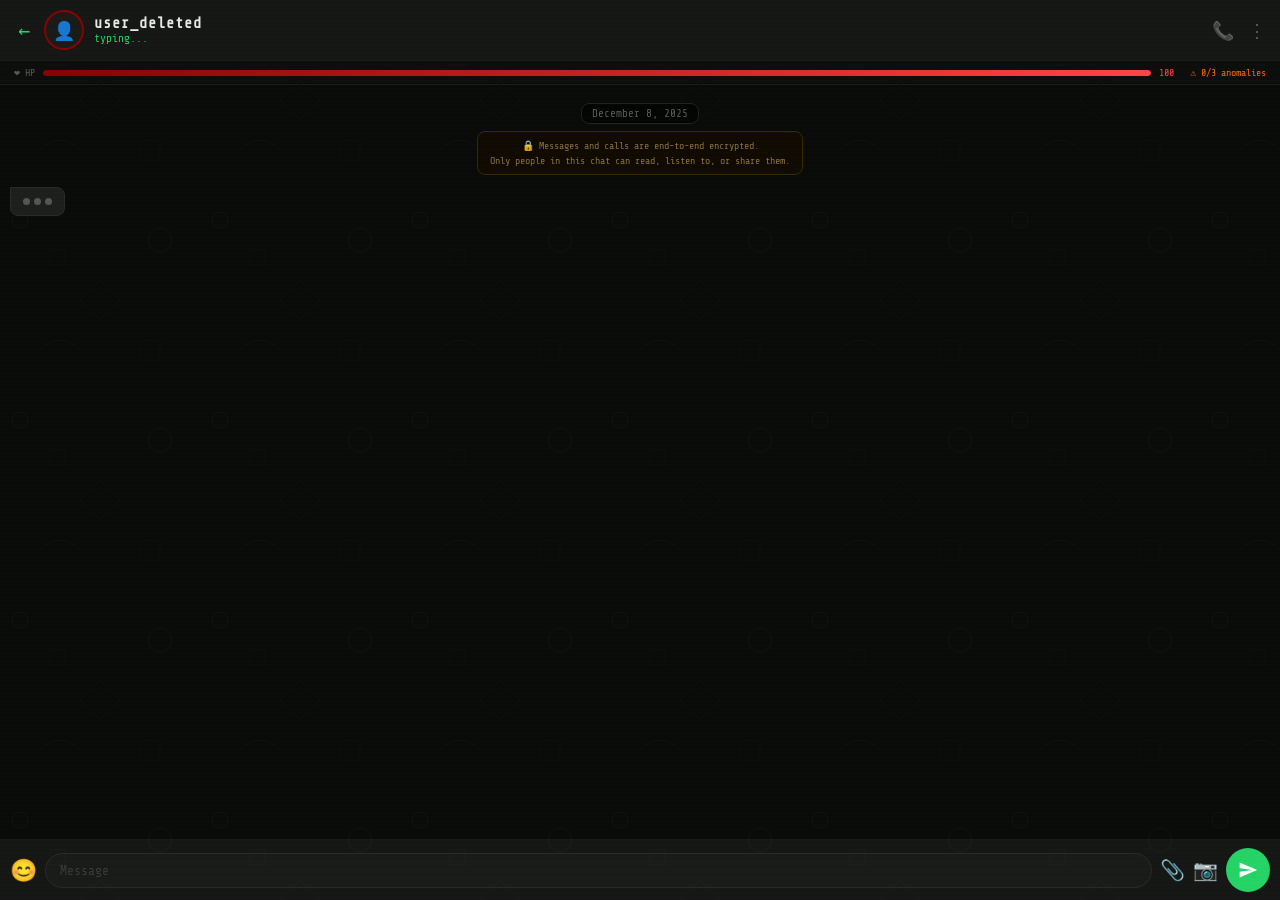
==== public/Unknown_Contact.html @ 088499f4 "Add files via upload" ====
<!DOCTYPE html>
<html lang="id">
<head>
<meta charset="UTF-8">
<meta name="viewport" content="width=device-width, initial-scale=1.0, user-scalable=no">
<title>UNKNOWN_CONTACT</title>
<style>
  @import url('https://fonts.googleapis.com/css2?family=Share+Tech+Mono&family=Creepster&display=swap');

  :root {
    --bg-dark: #0a0a0a;
    --bg-chat: #111111;
    --bg-pattern: #141414;
    --bubble-them: #1e1e1e;
    --bubble-us: #1a3a2a;
    --text-main: #e8e8e8;
    --text-dim: #5a5a5a;
    --text-time: #4a4a4a;
    --accent-green: #25d366;
    --accent-red: #ff2222;
    --accent-blood: #8b0000;
    --header-bg: #161616;
    --input-bg: #1a1a1a;
    --anomaly-color: #ff0000;
    --safe-color: #25d366;
    --warning: #ff6600;
  }

  * { margin: 0; padding: 0; box-sizing: border-box; -webkit-tap-highlight-color: transparent; }

  body {
    font-family: 'Share Tech Mono', monospace;
    background: var(--bg-dark);
    color: var(--text-main);
    height: 100dvh;
    display: flex;
    flex-direction: column;
    overflow: hidden;
    position: relative;
  }

  /* GLITCH OVERLAY */
  body::before {
    content: '';
    position: fixed;
    inset: 0;
    background: repeating-linear-gradient(0deg, transparent, transparent 2px, rgba(0,255,0,0.01) 2px, rgba(0,255,0,0.01) 4px);
    pointer-events: none;
    z-index: 9999;
    animation: scanline 8s linear infinite;
  }

  @keyframes scanline {
    0% { background-position: 0 0; }
    100% { background-position: 0 100vh; }
  }

  /* HEADER */
  .header {
    background: var(--header-bg);
    padding: 10px 14px;
    display: flex;
    align-items: center;
    gap: 10px;
    border-bottom: 1px solid #1a1a1a;
    z-index: 100;
    flex-shrink: 0;
  }

  .header-back {
    color: var(--accent-green);
    font-size: 20px;
    cursor: pointer;
    padding: 4px;
  }

  .header-avatar {
    width: 40px;
    height: 40px;
    border-radius: 50%;
    background: #1a1a1a;
    border: 2px solid var(--accent-blood);
    display: flex;
    align-items: center;
    justify-content: center;
    font-size: 18px;
    overflow: hidden;
    position: relative;
    flex-shrink: 0;
  }

  .header-avatar.glitch-avatar {
    animation: avatarGlitch 0.3s steps(2) infinite;
  }

  @keyframes avatarGlitch {
    0% { filter: hue-rotate(0deg); }
    50% { filter: hue-rotate(180deg) saturate(3); }
    100% { filter: hue-rotate(0deg); }
  }

  .header-info { flex: 1; }
  .header-name { font-size: 15px; font-weight: bold; color: var(--text-main); letter-spacing: 1px; }
  .header-status { font-size: 11px; color: var(--text-dim); }
  .header-status.typing { color: var(--accent-green); animation: blink 1s infinite; }
  .header-status.danger { color: var(--accent-red); animation: blink 0.3s infinite; }

  @keyframes blink { 0%,100%{opacity:1} 50%{opacity:0} }

  .header-icons { display: flex; gap: 14px; color: var(--text-dim); font-size: 18px; }

  /* HP BAR */
  .hp-bar-container {
    background: #0d0d0d;
    padding: 6px 14px;
    display: flex;
    align-items: center;
    gap: 8px;
    border-bottom: 1px solid #1a1a1a;
    flex-shrink: 0;
  }

  .hp-label { font-size: 10px; color: var(--text-dim); white-space: nowrap; }
  .hp-bar {
    flex: 1;
    height: 6px;
    background: #2a0000;
    border-radius: 3px;
    overflow: hidden;
  }
  .hp-fill {
    height: 100%;
    background: linear-gradient(90deg, var(--accent-blood), #ff4444);
    border-radius: 3px;
    transition: width 0.5s ease;
    width: 100%;
  }
  .hp-value { font-size: 10px; color: #ff4444; white-space: nowrap; }
  .anomaly-counter { font-size: 10px; color: var(--warning); margin-left: 8px; white-space: nowrap; }

  /* CHAT AREA */
  .chat-bg {
    flex: 1;
    overflow-y: auto;
    position: relative;
    padding: 8px 10px 12px;
    scroll-behavior: smooth;
  }

  .chat-bg::-webkit-scrollbar { width: 3px; }
  .chat-bg::-webkit-scrollbar-track { background: transparent; }
  .chat-bg::-webkit-scrollbar-thumb { background: #2a2a2a; border-radius: 2px; }

  /* WA-style background pattern */
  .chat-bg::before {
    content: '';
    position: fixed;
    inset: 0;
    background-image:
      url("data:image/svg+xml,%3Csvg xmlns='http://www.w3.org/2000/svg' width='200' height='200'%3E%3Ccircle cx='20' cy='20' r='8' fill='none' stroke='%23ffffff08' stroke-width='1'/%3E%3Crect x='50' y='50' width='15' height='15' fill='none' stroke='%23ffffff06' stroke-width='1'/%3E%3Cpath d='M100 80 L120 100 L100 120 L80 100Z' fill='none' stroke='%23ffffff05' stroke-width='1'/%3E%3Ccircle cx='160' cy='40' r='12' fill='none' stroke='%23ffffff07' stroke-width='1'/%3E%3Crect x='140' y='140' width='20' height='20' rx='3' fill='none' stroke='%23ffffff05' stroke-width='1'/%3E%3Cpath d='M40 150 Q60 130 80 150' fill='none' stroke='%23ffffff06' stroke-width='1'/%3E%3C/svg%3E");
    background-size: 200px 200px;
    opacity: 1;
    pointer-events: none;
    z-index: 0;
  }

  .date-divider {
    text-align: center;
    margin: 10px 0;
    position: relative;
    z-index: 1;
  }

  .date-divider span {
    background: rgba(0,0,0,0.6);
    color: var(--text-dim);
    font-size: 11px;
    padding: 3px 10px;
    border-radius: 8px;
    border: 1px solid #222;
  }

  .enc-notice {
    text-align: center;
    margin: 6px 0 12px;
    position: relative;
    z-index: 1;
  }

  .enc-notice p {
    background: rgba(20,10,0,0.7);
    color: #8a7040;
    font-size: 10px;
    padding: 6px 12px;
    border-radius: 8px;
    border: 1px solid #3a2800;
    display: inline-block;
    line-height: 1.5;
  }

  /* MESSAGES */
  .msg-row {
    display: flex;
    margin: 2px 0;
    position: relative;
    z-index: 1;
  }

  .msg-row.them { justify-content: flex-start; }
  .msg-row.us { justify-content: flex-end; }

  .bubble {
    max-width: 75%;
    padding: 7px 10px;
    border-radius: 8px;
    font-size: 13px;
    line-height: 1.5;
    position: relative;
    animation: bubbleIn 0.2s ease;
    word-break: break-word;
  }

  @keyframes bubbleIn {
    from { opacity: 0; transform: scale(0.9) translateY(6px); }
    to { opacity: 1; transform: scale(1) translateY(0); }
  }

  .bubble.them {
    background: var(--bubble-them);
    border-radius: 0 8px 8px 8px;
    border: 1px solid #2a2a2a;
  }

  .bubble.us {
    background: var(--bubble-us);
    border-radius: 8px 8px 0 8px;
    border: 1px solid #1a3a2a;
  }

  .bubble.anomaly {
    background: rgba(80,0,0,0.4) !important;
    border: 1px solid var(--accent-blood) !important;
    animation: anomalyPulse 0.5s ease, bubbleIn 0.2s ease !important;
    color: #ff8888;
  }

  @keyframes anomalyPulse {
    0% { box-shadow: 0 0 0 0 rgba(255,0,0,0.6); }
    50% { box-shadow: 0 0 20px 8px rgba(255,0,0,0.3); }
    100% { box-shadow: 0 0 0 0 rgba(255,0,0,0); }
  }

  .bubble .sender-name {
    font-size: 10px;
    color: var(--accent-blood);
    font-weight: bold;
    margin-bottom: 2px;
    letter-spacing: 1px;
  }

  .bubble .msg-time {
    font-size: 10px;
    color: var(--text-time);
    text-align: right;
    margin-top: 2px;
  }

  .bubble.us .msg-time::after {
    content: ' ✓✓';
    color: #25d366;
  }

  /* IMAGE MESSAGE */
  .msg-img {
    width: 200px;
    height: 150px;
    object-fit: cover;
    border-radius: 6px;
    display: block;
    cursor: pointer;
    filter: brightness(0.7) contrast(1.2);
    transition: filter 0.3s;
  }

  .msg-img:hover { filter: brightness(0.9) contrast(1); }

  /* ANOMALY WARNING */
  .anomaly-warning {
    position: fixed;
    inset: 0;
    background: rgba(150,0,0,0.15);
    border: 3px solid var(--accent-blood);
    pointer-events: none;
    z-index: 9998;
    animation: warningFlash 0.5s ease;
    display: none;
  }

  @keyframes warningFlash {
    0% { opacity: 1; }
    100% { opacity: 0; }
  }

  /* CHOICE BUTTONS */
  .choice-area {
    padding: 6px 10px;
    display: flex;
    gap: 6px;
    flex-wrap: wrap;
    background: #0d0d0d;
    border-top: 1px solid #1a1a1a;
    flex-shrink: 0;
  }

  .choice-btn {
    flex: 1;
    min-width: 120px;
    padding: 8px 10px;
    background: #1a1a1a;
    border: 1px solid #2a2a2a;
    border-radius: 20px;
    color: var(--text-main);
    font-family: 'Share Tech Mono', monospace;
    font-size: 11px;
    cursor: pointer;
    text-align: center;
    transition: all 0.2s;
    line-height: 1.3;
  }

  .choice-btn:hover { background: #252525; border-color: #3a3a3a; }
  .choice-btn.anomaly-btn { border-color: var(--accent-blood); color: #ff4444; }
  .choice-btn.safe-btn { border-color: #1a3a1a; color: var(--accent-green); }

  /* INPUT AREA */
  .input-area {
    background: var(--header-bg);
    padding: 8px 10px;
    display: flex;
    align-items: center;
    gap: 8px;
    border-top: 1px solid #1a1a1a;
    flex-shrink: 0;
  }

  .emoji-btn {
    color: var(--text-dim);
    font-size: 22px;
    cursor: pointer;
    flex-shrink: 0;
  }

  .text-input {
    flex: 1;
    background: var(--input-bg);
    border: 1px solid #2a2a2a;
    border-radius: 20px;
    padding: 9px 14px;
    color: var(--text-main);
    font-family: 'Share Tech Mono', monospace;
    font-size: 13px;
    outline: none;
    caret-color: var(--accent-green);
  }

  .text-input::placeholder { color: #3a3a3a; }
  .text-input:focus { border-color: #3a3a3a; }

  .attach-btn { color: var(--text-dim); font-size: 20px; cursor: pointer; flex-shrink: 0; }

  .send-btn {
    width: 44px;
    height: 44px;
    border-radius: 50%;
    background: var(--accent-green);
    border: none;
    display: flex;
    align-items: center;
    justify-content: center;
    cursor: pointer;
    flex-shrink: 0;
    transition: background 0.2s;
  }

  .send-btn:hover { background: #1daf55; }
  .send-btn svg { width: 20px; height: 20px; fill: white; }

  /* GAME OVER SCREEN */
  .gameover-screen {
    position: fixed;
    inset: 0;
    background: rgba(0,0,0,0.97);
    display: flex;
    flex-direction: column;
    align-items: center;
    justify-content: center;
    z-index: 99999;
    display: none;
    gap: 16px;
    text-align: center;
    padding: 30px;
  }

  .gameover-title {
    font-family: 'Creepster', cursive;
    font-size: 52px;
    color: var(--accent-blood);
    text-shadow: 0 0 30px rgba(255,0,0,0.5);
    animation: glitchText 2s infinite;
  }

  @keyframes glitchText {
    0%,100% { text-shadow: 0 0 30px rgba(255,0,0,0.5); transform: skew(0deg); }
    92% { text-shadow: 0 0 30px rgba(255,0,0,0.5); transform: skew(0deg); }
    93% { text-shadow: -4px 0 cyan, 4px 0 red; transform: skew(-3deg); }
    94% { text-shadow: 4px 0 cyan, -4px 0 red; transform: skew(3deg); }
    95% { text-shadow: 0 0 30px rgba(255,0,0,0.5); transform: skew(0deg); }
  }

  .gameover-sub { color: #666; font-size: 13px; line-height: 1.7; max-width: 280px; }
  .gameover-reason { color: #ff4444; font-size: 12px; margin-top: 4px; }

  .restart-btn {
    margin-top: 16px;
    padding: 12px 32px;
    background: transparent;
    border: 1px solid var(--accent-blood);
    color: #ff4444;
    font-family: 'Share Tech Mono', monospace;
    font-size: 14px;
    cursor: pointer;
    border-radius: 4px;
    letter-spacing: 2px;
    transition: all 0.2s;
  }

  .restart-btn:hover { background: rgba(139,0,0,0.2); }

  /* WIN SCREEN */
  .win-screen {
    position: fixed;
    inset: 0;
    background: rgba(0,10,0,0.97);
    display: none;
    flex-direction: column;
    align-items: center;
    justify-content: center;
    z-index: 99999;
    gap: 16px;
    text-align: center;
    padding: 30px;
  }

  .win-title {
    font-family: 'Creepster', cursive;
    font-size: 44px;
    color: var(--accent-green);
    text-shadow: 0 0 30px rgba(37,211,102,0.5);
  }

  .win-sub { color: #5a8a5a; font-size: 12px; line-height: 1.7; max-width: 280px; }

  /* NOTIFICATION SHAKE */
  @keyframes shake {
    0%,100% { transform: translateX(0); }
    10%,30%,50%,70%,90% { transform: translateX(-4px); }
    20%,40%,60%,80% { transform: translateX(4px); }
  }

  .shake { animation: shake 0.5s ease; }

  /* IMAGE FULLSCREEN */
  .img-fullscreen {
    position: fixed;
    inset: 0;
    background: rgba(0,0,0,0.95);
    display: none;
    align-items: center;
    justify-content: center;
    z-index: 9999;
    cursor: pointer;
  }

  .img-fullscreen img {
    max-width: 90vw;
    max-height: 90vh;
    object-fit: contain;
    border: 1px solid #2a2a2a;
    filter: brightness(0.85) contrast(1.1);
  }

  /* TYPING INDICATOR */
  .typing-bubble {
    display: flex;
    align-items: center;
    gap: 4px;
    padding: 10px 12px;
    background: var(--bubble-them);
    border: 1px solid #2a2a2a;
    border-radius: 0 8px 8px 8px;
    display: inline-flex;
  }

  .typing-dot {
    width: 7px;
    height: 7px;
    border-radius: 50%;
    background: #555;
    animation: typingBounce 1.2s infinite;
  }

  .typing-dot:nth-child(2) { animation-delay: 0.2s; }
  .typing-dot:nth-child(3) { animation-delay: 0.4s; }

  @keyframes typingBounce {
    0%,80%,100% { transform: scale(1); opacity: 0.5; }
    40% { transform: scale(1.3); opacity: 1; }
  }

  /* DISTORTION */
  @keyframes distort {
    0%,100% { filter: none; }
    50% { filter: brightness(1.5) hue-rotate(30deg) saturate(3); }
  }

  .distort-anim { animation: distort 0.2s steps(2) 3; }
</style>
</head>
<body>

<!-- GLITCH OVERLAY -->
<div class="anomaly-warning" id="warningOverlay"></div>

<!-- HEADER -->
<div class="header">
  <div class="header-back">←</div>
  <div class="header-avatar" id="headerAvatar">👤</div>
  <div class="header-info">
    <div class="header-name" id="contactName">UNKNOWN</div>
    <div class="header-status" id="contactStatus">online</div>
  </div>
  <div class="header-icons">
    <span>📞</span>
    <span>⋮</span>
  </div>
</div>

<!-- HP BAR -->
<div class="hp-bar-container">
  <span class="hp-label">❤️ HP</span>
  <div class="hp-bar"><div class="hp-fill" id="hpFill"></div></div>
  <span class="hp-value" id="hpValue">100</span>
  <span class="anomaly-counter" id="anomalyCounter">⚠️ 0 anomalies</span>
</div>

<!-- CHAT -->
<div class="chat-bg" id="chatArea">
  <div class="date-divider"><span id="dateLabel">December 8, 2025</span></div>
  <div class="enc-notice">
    <p>🔒 Messages and calls are end-to-end encrypted.<br>Only people in this chat can read, listen to, or share them.</p>
  </div>
</div>

<!-- CHOICE AREA -->
<div class="choice-area" id="choiceArea" style="display:none;"></div>

<!-- INPUT -->
<div class="input-area">
  <div class="emoji-btn">😊</div>
  <input type="text" class="text-input" id="textInput" placeholder="Message" readonly>
  <div class="attach-btn">📎</div>
  <div class="attach-btn">📷</div>
  <button class="send-btn" id="sendBtn" disabled>
    <svg viewBox="0 0 24 24"><path d="M2 21l21-9L2 3v7l15 2-15 2z"/></svg>
  </button>
</div>

<!-- IMG FULLSCREEN -->
<div class="img-fullscreen" id="imgFullscreen" onclick="this.style.display='none'">
  <img id="fullscreenImg" src="" alt="">
</div>

<!-- GAMEOVER -->
<div class="gameover-screen" id="gameoverScreen">
  <div class="gameover-title">YOU DIED</div>
  <div class="gameover-sub">Kamu tidak berhasil bertahan dari ancaman yang datang lewat chat ini.</div>
  <div class="gameover-reason" id="deathReason"></div>
  <button class="restart-btn" onclick="startGame()">[ RESTART ]</button>
</div>

<!-- WIN -->
<div class="win-screen" id="winScreen">
  <div class="win-title">SURVIVED</div>
  <div class="win-sub" id="winMsg">Kamu berhasil bertahan... untuk malam ini.<br>Tapi apakah mereka akan kembali?</div>
  <button class="restart-btn" style="border-color:#25d366;color:#25d366;" onclick="startGame()">[ MAIN LAGI ]</button>
</div>

<script>
// ═══════════════════════════════════════
//  GAME STATE
// ═══════════════════════════════════════
let hp = 100;
let anomalyCount = 0;
let missedAnomalies = 0;
let gamePhase = 0;
let imageUrl = null; // Will be set when user provides Vercel Blob URL

const TOTAL_ANOMALIES_LIMIT = 3; // 3 missed anomalies = dead

// ═══════════════════════════════════════
//  STORY SCRIPT
// ═══════════════════════════════════════
// Each entry: { type:'them'|'us'|'date'|'typing'|'image'|'choice', ... }
// choice: { text, choices: [{label, reply, isAnomaly, damage}] }

const story = [
  { type:'typing', delay:1500 },
  { type:'them', text:'halo', time:'17:33', delay:0 },
  { type:'typing', delay:2000 },
  { type:'them', text:'masih inget gw kan', time:'17:33', delay:0 },
  {
    type:'choice',
    choices: [
      { label:'Siapa lo?', reply:'Gak tau lo siapa', isAnomaly:false, safe:true },
      { label:'Iya, kenapa?', reply:'Iya, ada apa?', isAnomaly:false, safe:true },
      { label:'❌ [JANGAN BALAS]', reply:'', isAnomaly:true, damage:0, skip:true },
    ]
  },
  { type:'typing', delay:3000 },
  { type:'them', text:'gw tau lo lagi sendirian malam ini', time:'17:34', delay:0 },
  { type:'them', text:'jangan buka pintu belakang', time:'17:34', delay:800 },
  {
    type:'choice',
    choices: [
      { label:'Gmn lo tau gw sendirian?!', reply:'Gimana lo tau gw sendirian?!', isAnomaly:false, safe:true },
      { label:'Haha lucu', reply:'haha bercanda kan?', isAnomaly:false, safe:true },
      { label:'⚠️ "ok thanks" [ANOMALY - jangan!]', reply:'ok thanks', isAnomaly:true, damage:30 },
    ]
  },
  { type:'typing', delay:2500 },
  { type:'them', text:'ada yang udah masuk dari tadi', time:'17:36', delay:0 },
  { type:'image', src:'https://i.imgur.com/placeholder.jpg', isHorror:true, caption:'foto dikirim', time:'17:36', delay:800 },
  // Foto horror — ganti dengan Vercel Blob URL lo nanti!
  {
    type:'choice',
    choices:[
      { label:'Foto apaan ini?!', reply:'ini foto apaan sih?! lo kirim dari mana?', isAnomaly:false, safe:true },
      { label:'Coba zoom foto itu', reply:'tunggu gw lihat dulu...', isAnomaly:false, safe:true },
      { label:'⚠️ "bagus fotonya" [ANOMALY]', reply:'bagus fotonya', isAnomaly:true, damage:35 },
    ]
  },
  { type:'typing', delay:3500 },
  { type:'them', text:'d̷i̴a̵ ̶s̷u̷d̷a̷h̷ ̶a̸d̷a̴ ̷d̷i̶ ̵b̴e̴l̷a̶k̶a̵n̸g̵ ̶l̶o̵', time:'17:38', delay:0, anomalyText:true },
  { type:'them', text:'jangan noleh', time:'17:38', delay:1000 },
  {
    type:'choice',
    choices:[
      { label:'GW MAU NOLEH!', reply:'GW MAU NOLEH!', isAnomaly:false, safe:true },
      { label:'ok gw ga noleh...', reply:'oke... gw ga noleh...', isAnomaly:false, safe:true },
      { label:'⚠️ [Balas "hehehehe"] [ANOMALY]', reply:'hehehehe', isAnomaly:true, damage:20 },
    ]
  },
  { type:'typing', delay:2000 },
  { type:'them', text:'gw bisa lihat lo dari sini', time:'17:40', delay:0 },
  { type:'them', text:'l̸o̷ ̸p̵a̴k̵e̶ ̷b̴a̵j̸u̴ ̶m̷e̵r̵a̴h̶ ̷k̵a̸n̷', time:'17:40', delay:1000, anomalyText:true },
  {
    type:'choice',
    choices:[
      { label:'Matiin hp dan sembunyi!', reply:'gw matiin hp sekarang', isAnomaly:false, safe:true },
      { label:'Siapa lo sebenernya?!', reply:'SIAPA LO SEBENERNYA?! BERHENTI!', isAnomaly:false, safe:true },
      { label:'⚠️ Konfirmasi warna baju [ANOMALY]', reply:'iya baju merah... gimana lo tau?', isAnomaly:true, damage:40 },
    ]
  },
  { type:'typing', delay:4000 },
  { type:'them', text:'selamat, lo berhasil bertahan malam ini', time:'17:45', delay:0 },
  { type:'them', text:'tapi besok malam...', time:'17:45', delay:1500 },
  { type:'them', text:'gw balik lagi', time:'17:46', delay:2000 },
  { type:'win', delay:3000 },
];

let storyIndex = 0;
let isProcessing = false;
let typingRow = null;

// ═══════════════════════════════════════
//  UI HELPERS
// ═══════════════════════════════════════
function getTime() {
  const n = new Date();
  return `${String(n.getHours()).padStart(2,'0')}:${String(n.getMinutes()).padStart(2,'0')}`;
}

function scrollBottom() {
  const c = document.getElementById('chatArea');
  c.scrollTop = c.scrollHeight;
}

function addBubble(who, text, time, isAnomaly=false) {
  const chat = document.getElementById('chatArea');
  const row = document.createElement('div');
  row.className = `msg-row ${who}`;

  const bubble = document.createElement('div');
  bubble.className = `bubble ${who}${isAnomaly ? ' anomaly' : ''}`;

  if(who === 'them') {
    const name = document.createElement('div');
    name.className = 'sender-name';
    name.textContent = document.getElementById('contactName').textContent;
    bubble.appendChild(name);
  }

  const textEl = document.createElement('div');
  textEl.textContent = text;
  bubble.appendChild(textEl);

  const timeEl = document.createElement('div');
  timeEl.className = 'msg-time';
  timeEl.textContent = time || getTime();
  bubble.appendChild(timeEl);

  row.appendChild(bubble);
  chat.appendChild(row);
  scrollBottom();
  return row;
}

function addImageBubble(src, caption, time) {
  const chat = document.getElementById('chatArea');
  const row = document.createElement('div');
  row.className = 'msg-row them';

  const bubble = document.createElement('div');
  bubble.className = 'bubble them';

  const name = document.createElement('div');
  name.className = 'sender-name';
  name.textContent = document.getElementById('contactName').textContent;
  bubble.appendChild(name);

  // Use placeholder horror image if no URL set
  const img = document.createElement('img');
  img.className = 'msg-img';
  // Horror placeholder using CSS gradient if no URL
  img.src = (imageUrl) || 'data:image/svg+xml,' + encodeURIComponent(`
    <svg xmlns="http://www.w3.org/2000/svg" width="200" height="150">
      <rect width="200" height="150" fill="#0a0000"/>
      <text x="100" y="70" text-anchor="middle" fill="#ff000033" font-size="40">☠</text>
      <text x="100" y="110" text-anchor="middle" fill="#ff000055" font-size="12" font-family="monospace">foto_01.jpg</text>
      <rect x="0" y="0" width="200" height="150" fill="none" stroke="#ff000022" stroke-width="2"/>
    </svg>
  `);
  img.alt = caption;
  img.onclick = () => {
    document.getElementById('fullscreenImg').src = img.src;
    document.getElementById('imgFullscreen').style.display = 'flex';
  };
  bubble.appendChild(img);

  if(caption) {
    const capEl = document.createElement('div');
    capEl.style.cssText = 'font-size:11px;color:#555;margin-top:4px;';
    capEl.textContent = caption;
    bubble.appendChild(capEl);
  }

  const timeEl = document.createElement('div');
  timeEl.className = 'msg-time';
  timeEl.textContent = time || getTime();
  bubble.appendChild(timeEl);

  row.appendChild(bubble);
  chat.appendChild(row);
  scrollBottom();

  // Horror effect on photo reveal
  flashWarning();
  screenShake();
}

function showTyping() {
  const chat = document.getElementById('chatArea');
  removeTyping();
  const row = document.createElement('div');
  row.className = 'msg-row them';
  row.id = 'typingRow';

  const bubble = document.createElement('div');
  bubble.className = 'typing-bubble';
  bubble.innerHTML = `<div class="typing-dot"></div><div class="typing-dot"></div><div class="typing-dot"></div>`;
  row.appendChild(bubble);
  chat.appendChild(row);

  document.getElementById('contactStatus').textContent = 'typing...';
  document.getElementById('contactStatus').className = 'header-status typing';
  scrollBottom();
}

function removeTyping() {
  const r = document.getElementById('typingRow');
  if(r) r.remove();
  document.getElementById('contactStatus').textContent = 'online';
  document.getElementById('contactStatus').className = 'header-status';
}

function flashWarning() {
  const o = document.getElementById('warningOverlay');
  o.style.display = 'block';
  setTimeout(() => { o.style.display = 'none'; }, 500);
}

function screenShake() {
  document.body.classList.add('shake');
  setTimeout(() => document.body.classList.remove('shake'), 500);
}

function updateHP() {
  const fill = document.getElementById('hpFill');
  const val = document.getElementById('hpValue');
  fill.style.width = hp + '%';
  val.textContent = hp;
  if(hp <= 30) {
    fill.style.background = '#ff0000';
    document.getElementById('contactStatus').className = 'header-status danger';
    document.getElementById('contactStatus').textContent = '⚠️ DANGER';
  } else if(hp <= 60) {
    fill.style.background = 'linear-gradient(90deg, #8b0000, #ff6600)';
  }
}

function updateAnomalyCounter() {
  document.getElementById('anomalyCounter').textContent = `⚠️ ${missedAnomalies}/${TOTAL_ANOMALIES_LIMIT} anomalies`;
}

// ═══════════════════════════════════════
//  CHOICES
// ═══════════════════════════════════════
function showChoices(choices) {
  const area = document.getElementById('choiceArea');
  area.innerHTML = '';
  area.style.display = 'flex';

  choices.forEach((c,i) => {
    const btn = document.createElement('button');
    btn.className = `choice-btn ${c.isAnomaly ? 'anomaly-btn' : 'safe-btn'}`;
    btn.textContent = c.label;
    btn.onclick = () => handleChoice(c);
    area.appendChild(btn);
  });
}

function hideChoices() {
  const area = document.getElementById('choiceArea');
  area.style.display = 'none';
  area.innerHTML = '';
}

function handleChoice(choice) {
  hideChoices();

  if(choice.isAnomaly) {
    // Player fell for anomaly!
    missedAnomalies++;
    hp -= (choice.damage || 25);
    if(hp < 0) hp = 0;
    updateHP();
    updateAnomalyCounter();
    flashWarning();
    screenShake();

    // Add player reply
    if(choice.reply && !choice.skip) {
      addBubble('us', choice.reply, getTime(), true);
    }

    // Add system notice
    setTimeout(() => {
      const chat = document.getElementById('chatArea');
      const notice = document.createElement('div');
      notice.style.cssText = 'text-align:center;margin:6px 0;z-index:1;position:relative;';
      notice.innerHTML = `<span style="background:rgba(100,0,0,0.3);color:#ff4444;font-size:10px;padding:3px 10px;border-radius:8px;border:1px solid #5a0000;">⚠️ ANOMALY DETECTED — HP -${choice.damage||25}</span>`;
      chat.appendChild(notice);
      scrollBottom();

      if(missedAnomalies >= TOTAL_ANOMALIES_LIMIT || hp <= 0) {
        setTimeout(() => triggerDeath('Lo terlalu percaya pada entitas ini...'), 1500);
      } else {
        setTimeout(() => nextStory(), 800);
      }
    }, 300);

  } else {
    // Safe choice
    if(choice.reply) {
      addBubble('us', choice.reply, getTime());
    }
    setTimeout(() => nextStory(), 600);
  }
}

// ═══════════════════════════════════════
//  STORY ENGINE
// ═══════════════════════════════════════
function nextStory() {
  if(isProcessing) return;
  if(storyIndex >= story.length) return;

  const step = story[storyIndex];
  storyIndex++;
  isProcessing = true;

  const proceed = () => { isProcessing = false; nextStory(); };

  if(step.type === 'typing') {
    showTyping();
    setTimeout(() => {
      removeTyping();
      isProcessing = false;
      nextStory();
    }, step.delay || 2000);

  } else if(step.type === 'them') {
    setTimeout(() => {
      addBubble('them', step.text, step.time, step.anomalyText);
      if(step.anomalyText) { flashWarning(); screenShake(); }
      isProcessing = false;
      if(step.delay && step.delay > 0) {
        setTimeout(() => nextStory(), step.delay);
      } else {
        nextStory();
      }
    }, step.delay || 0);

  } else if(step.type === 'image') {
    setTimeout(() => {
      addImageBubble(step.src, step.caption, step.time);
      isProcessing = false;
      nextStory();
    }, step.delay || 0);

  } else if(step.type === 'choice') {
    showChoices(step.choices);
    isProcessing = false;
    // Don't call nextStory — wait for player

  } else if(step.type === 'win') {
    setTimeout(() => {
      triggerWin();
      isProcessing = false;
    }, step.delay || 2000);

  } else {
    isProcessing = false;
    nextStory();
  }
}

// ═══════════════════════════════════════
//  DEATH / WIN
// ═══════════════════════════════════════
function triggerDeath(reason) {
  document.getElementById('deathReason').textContent = reason || '';
  document.getElementById('gameoverScreen').style.display = 'flex';
  screenShake();
  flashWarning();
}

function triggerWin() {
  document.getElementById('winScreen').style.display = 'flex';
}

// ═══════════════════════════════════════
//  START GAME
// ═══════════════════════════════════════
function startGame() {
  hp = 100;
  anomalyCount = 0;
  missedAnomalies = 0;
  storyIndex = 0;
  isProcessing = false;

  document.getElementById('gameoverScreen').style.display = 'none';
  document.getElementById('winScreen').style.display = 'none';
  document.getElementById('chatArea').innerHTML = `
    <div class="date-divider"><span id="dateLabel">December 8, 2025</span></div>
    <div class="enc-notice">
      <p>🔒 Messages and calls are end-to-end encrypted.<br>Only people in this chat can read, listen to, or share them.</p>
    </div>
  `;
  hideChoices();
  updateHP();
  updateAnomalyCounter();

  // Random contact name for horror effect
  const names = ['UNKNOWN', '???', 'user_deleted', 'null', 'ERROR_404'];
  document.getElementById('contactName').textContent = names[Math.floor(Math.random()*names.length)];

  setTimeout(() => nextStory(), 1000);
}

// Set image URL — Lo tinggal panggil ini dengan URL Vercel Blob lo!
// setImageUrl('https://your-vercel-blob-url.vercel-storage.com/horror1.jpg');
function setImageUrl(url) {
  imageUrl = url;
}

// START!
startGame();
</script>
</body>
</html>
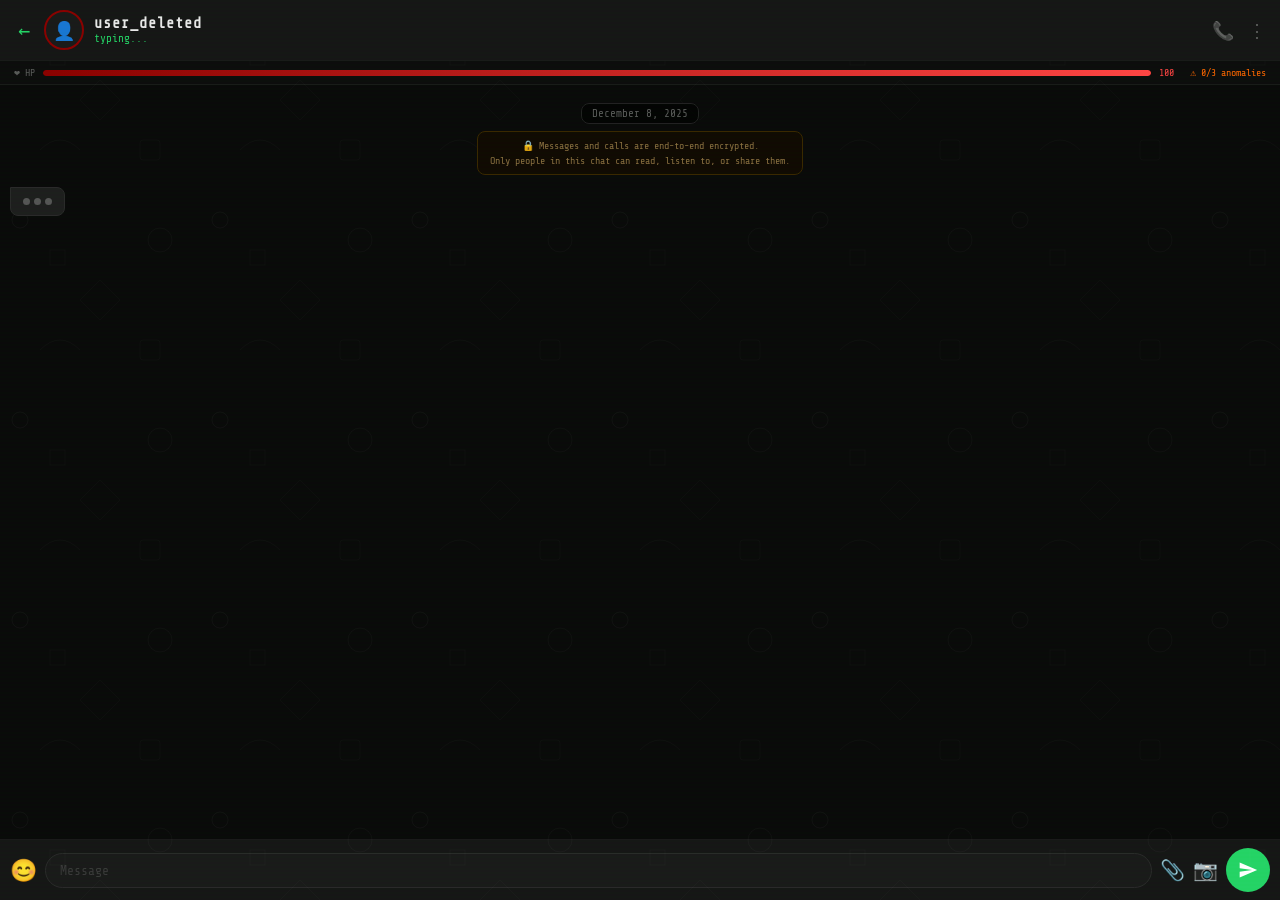
==== commit e94f93d4: "Add files via upload" ====
--- a/public/Unknown_Contact.html
+++ b/public/Unknown_Contact.html
@@ -999,10 +999,14 @@
 }
 
 // Set image URL — Lo tinggal panggil ini dengan URL Vercel Blob lo!
-// setImageUrl('https://your-vercel-blob-url.vercel-storage.com/horror1.jpg');
 function setImageUrl(url) {
   imageUrl = url;
 }
+
+// ═══════════════════════════════════════
+//  IMAGE ASSETS — VERCEL BLOB
+// ═══════════════════════════════════════
+setImageUrl('https://yxxqz8llpymqy1ec.public.blob.vercel-storage.com/photos_assets/darkcorridor0A1.jpg');
 
 // START!
 startGame();
